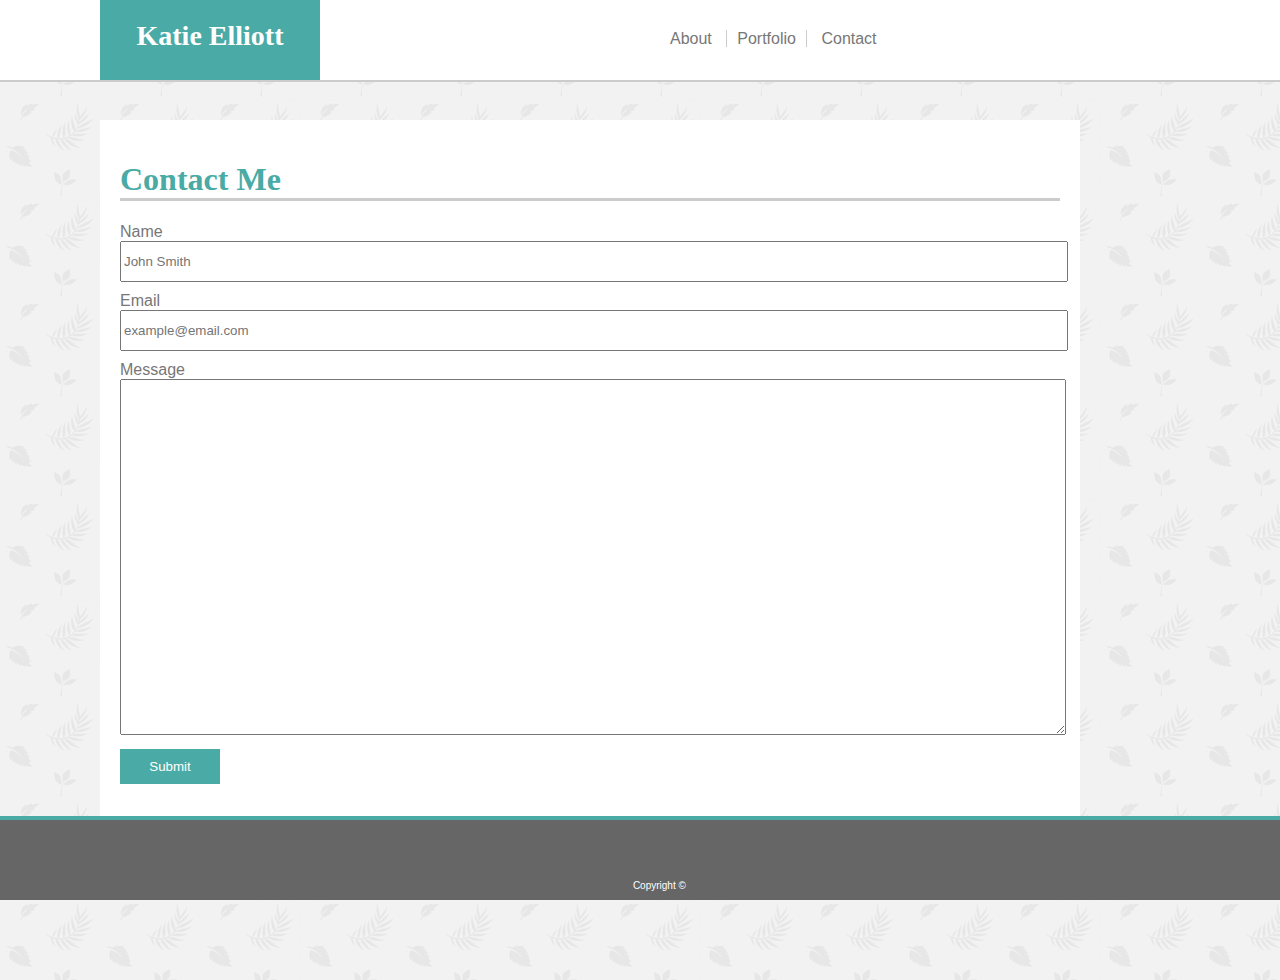
==== contact.html @ c17a33a4 "first upload of starter files" ====
<!DOCTYPE html>
    <head>
        <link rel="stylesheet" type="text/css" href="./assets/css/style.css">
        <title>Katie Elliott Portfolio</title>
    </head>

    <body>

    <nav>
            <header>Katie Elliott</header>
            <p id="headerspace"></p>
            <div class="PageNav">
                <a href="index.html">About</a>
                <a id="Portfoliolink" href="portfolio.html">Portfolio</a>
                <a href="contact.html">Contact</a>
            </div>
           
        </nav>
    
    <section class="contact">
        <h1>Contact Me </h1>
        <form>
            <label for="name">Name</label>
            <input type="text" id="name" placeholder="John Smith">
            <label for="email">Email</label>
            <input type="email" id="email" placeholder="example@email.com">
            <label for="message">Message</label>
            <textarea id="message" name="message" style="height:350px"></textarea>
            <input type="button" id="button" value="Submit">
        </form>

       
    </section>


    <footer>
            <p id="footerspace"> </p>
            <p id="copyright">Copyright &copy; </p>
            
        </footer>

    </body>
---- assets/css/style.css ----
body{
  width: 960px;
  padding: 0 100px 0 100px;
  background-image: url("../images/leaves-pattern.png");
  margin: 0px;
  font-family: Arial, Helvetica, sans-serif;
  color: #777777;
  height: 100%;
}

header{
    background-color: #ffffff;
    background-color:  #4aaaa5;
    color: #ffffff; 
    font-family: Georgia, 'Times New Roman', Times, serif;
    width: 180px;
    height: 40px;
    padding: 20px;
    margin-left: 80px;
    float: left;
    text-align: center;
    position: absolute;
    bottom: 0;
    font-size: 28px;
    font-weight: 700;
}

#headerspace{
    width: 50%;
    float: left;

}
nav{
    padding: 20px;
    background-color: #ffffff;
    position: fixed;
    margin-bottom: 20px;
    height: 40px;
    width: 100%;
    top: 0;
    left: 0;
    border-bottom: 2px solid #cccccc;
}


.PageNav{
    float: left;
    padding: 10px 30px 0 0;
}

a{
    text-decoration: none;
    padding: 10px;
    color: #777777;
}

a:visited{
    text-decoration: none;
}

#Portfoliolink{
    border-right: 1px solid #cccccc;
    border-left: 1px solid #cccccc;
    padding: 0 10px 0 10px;
}

.AboutMe{
    background-color: #ffffff;
    margin: 120px 0 20px 0;
    padding: 20px;
    width: 940px;   
    height: 700px;
}

h1{
    color: #4aaaa5;
    border-bottom:  3px solid #cccccc;
    font-family: Georgia, 'Times New Roman', Times, serif;
}

footer{
    background-color: #666666;
    color: #ffffff;  
    border-top: 4px solid #4aaaa5;
    text-align: center;
    padding: 20px;
    position: fixed;
    height: 40px;
    width: 100%;
    bottom: 0;
    left: 0;
    
}


#footerspace{
    width: 33.3%;
    float: left;
}

#copyright{
    text-align: center;
    font-size: 10px;
    float: left;
    width: 33.3%;
    padding-top: 30px;
}

.portfolio{
    background-color: #ffffff;
    margin: 120px 0 120px 0;
    padding: 20px;
    width: 940px; 
    height: 1015px;

}

.contact{
    background-color: #ffffff;
    margin: 120px 0 120px 0;
    padding: 20px;
    width: 940px; 
    height: 700px;
}



.portfolioitem{
    width: 200px;
    height: 200px;
    float: left;
    margin: 20px 50px 20px 50px;
    background-color: #ffffff;
}

img{
    width: 250px;
    height: auto;
    margin: 30px;
}

h2{
    background-color: #4aaaa5;
    color: #ffffff;
    width: 250px;
    position: absolute;
    margin: 190px 0 0 30px;
    font-size: 18px;
    padding: 15px 0 15px 0;
    text-align: center;
    font-family: 'Georgia', Times, Times New Roman, serif;
    font-weight: 300;

}

input{
    width: 100%;
    margin-bottom: 10px;
    height: 35px;
}

textarea{
    width: 100%;
    margin-bottom: 10px;
    height: 35px;
}

#button{
    background-color: #4aaaa5;
    color: #ffffff;
    width: 100px;
    padding: 10px;
    border: none;
}
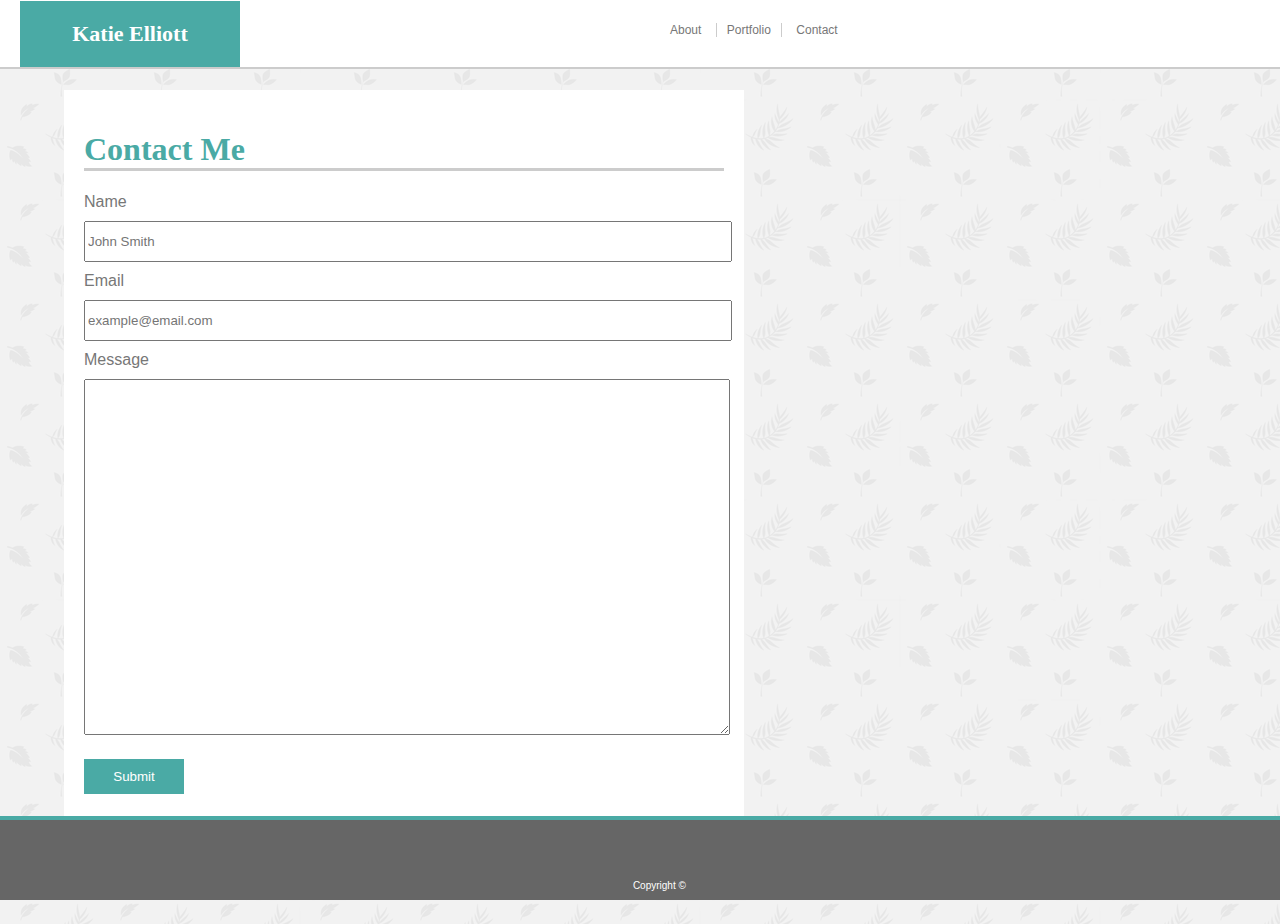
==== commit b1b96d51: "Responsive design working on all pages. Changes to layout on portfolio page as the original images w" ====
--- a/contact.html
+++ b/contact.html
@@ -2,6 +2,7 @@
     <head>
         <link rel="stylesheet" type="text/css" href="./assets/css/style.css">
         <title>Katie Elliott Portfolio</title>
+        <meta name="viewport" content="width=device-width, initial-scale=1.0">
     </head>
 
     <body>
--- a/assets/css/style.css
+++ b/assets/css/style.css
@@ -1,11 +1,11 @@
 body{
-  width: 960px;
-  padding: 0 100px 0 100px;
+  padding: 0 100px 0 5%;
   background-image: url("../images/leaves-pattern.png");
   margin: 0px;
   font-family: Arial, Helvetica, sans-serif;
   color: #777777;
   height: 100%;
+  width: 100%;
 }
 
 header{
@@ -14,14 +14,12 @@
     color: #ffffff; 
     font-family: Georgia, 'Times New Roman', Times, serif;
     width: 180px;
-    height: 40px;
-    padding: 20px;
-    margin-left: 80px;
+    padding: 20px;
     float: left;
     text-align: center;
     position: absolute;
     bottom: 0;
-    font-size: 28px;
+    font-size: 22px;
     font-weight: 700;
 }
 
@@ -35,23 +33,24 @@
     background-color: #ffffff;
     position: fixed;
     margin-bottom: 20px;
-    height: 40px;
+    height: 3%;
     width: 100%;
     top: 0;
     left: 0;
     border-bottom: 2px solid #cccccc;
+     z-index: 99;
 }
 
 
 .PageNav{
     float: left;
-    padding: 10px 30px 0 0;
 }
 
 a{
     text-decoration: none;
     padding: 10px;
     color: #777777;
+    font-size: 12px;
 }
 
 a:visited{
@@ -66,10 +65,18 @@
 
 .AboutMe{
     background-color: #ffffff;
-    margin: 120px 0 20px 0;
-    padding: 20px;
-    width: 940px;   
-    height: 700px;
+    margin: 90px 0 100px 0;
+    padding: 20px;  
+    max-width: 640px;
+    margin-top: 120px;
+}
+
+.aboutmetext{
+    line-height: 1.75;
+    font-size: 14px;
+}
+#mypic{
+    width: 200px;
 }
 
 h1{
@@ -108,43 +115,46 @@
 
 .portfolio{
     background-color: #ffffff;
-    margin: 120px 0 120px 0;
-    padding: 20px;
-    width: 940px; 
-    height: 1015px;
-
+    margin: 90px 0 100px 0;
+    padding: 20px;  
+    max-width: 640px;
+    margin-top: 120px;
+    float: left;
 }
 
 .contact{
     background-color: #ffffff;
-    margin: 120px 0 120px 0;
-    padding: 20px;
-    width: 940px; 
-    height: 700px;
+    margin: 90px 0 100px 0;
+    padding: 20px;
+    max-width: 640px;
 }
 
 
 
 .portfolioitem{
-    width: 200px;
-    height: 200px;
-    float: left;
-    margin: 20px 50px 20px 50px;
+    width: 300px;
+    position: relative;
+    overflow: auto;
+    float: left;
+    margin: 10px;
     background-color: #ffffff;
 }
 
 img{
-    width: 250px;
+    width: 100%;
     height: auto;
-    margin: 30px;
-}
+    /* margin: 30px; */
+    float: left;
+}
+
 
 h2{
     background-color: #4aaaa5;
     color: #ffffff;
-    width: 250px;
+    width: 100%;
     position: absolute;
-    margin: 190px 0 0 30px;
+    bottom: 15px;
+    /* margin: 190px 0 0 30px; */
     font-size: 18px;
     padding: 15px 0 15px 0;
     text-align: center;
@@ -153,17 +163,13 @@
 
 }
 
-input{
-    width: 100%;
-    margin-bottom: 10px;
+input,
+textarea{
+    width: 100%;
+    margin: 10px 0 10px 0;
     height: 35px;
 }
 
-textarea{
-    width: 100%;
-    margin-bottom: 10px;
-    height: 35px;
-}
 
 #button{
     background-color: #4aaaa5;
@@ -171,4 +177,68 @@
     width: 100px;
     padding: 10px;
     border: none;
-}+}
+
+@media screen and (max-width: 980px){
+
+    .AboutMe, 
+    .contact, 
+    .portfolio{
+        padding: 15px;
+    }
+
+    #mypic{
+        width: 175px;
+    }
+}
+
+@media screen and (max-width: 768px){
+    body{
+        padding: 0 20px 0 20px;
+    }
+
+    .aboutmetext{
+        font-size: 16px;
+        line-height: 1.5;
+        margin-bottom: 40px;
+    }
+
+@media screen and (max-width: 640px){
+    nav{
+        height: 70px;
+        margin-bottom: 10px;
+    }
+
+    header{
+        top: 0;
+        left: 0;
+        width: 100%;
+        height: 20px;
+        padding: 20px 0 20px 0;
+        padding-left: 23%;
+        text-align: left;
+    }
+
+    .PageNav{
+        width: 100%;
+        margin-top: 20px;
+        text-align: center;
+        font-size: 22px;
+        max-width: 350px;
+    }
+
+    #mypic{
+        width:70%;
+        float: none;
+    }
+
+    .AboutMe, 
+    .contact, 
+    .portfolio{
+        margin-top: 120px;
+        margin-bottom: 100px;
+        max-width: 350px;
+    }
+
+    
+}
